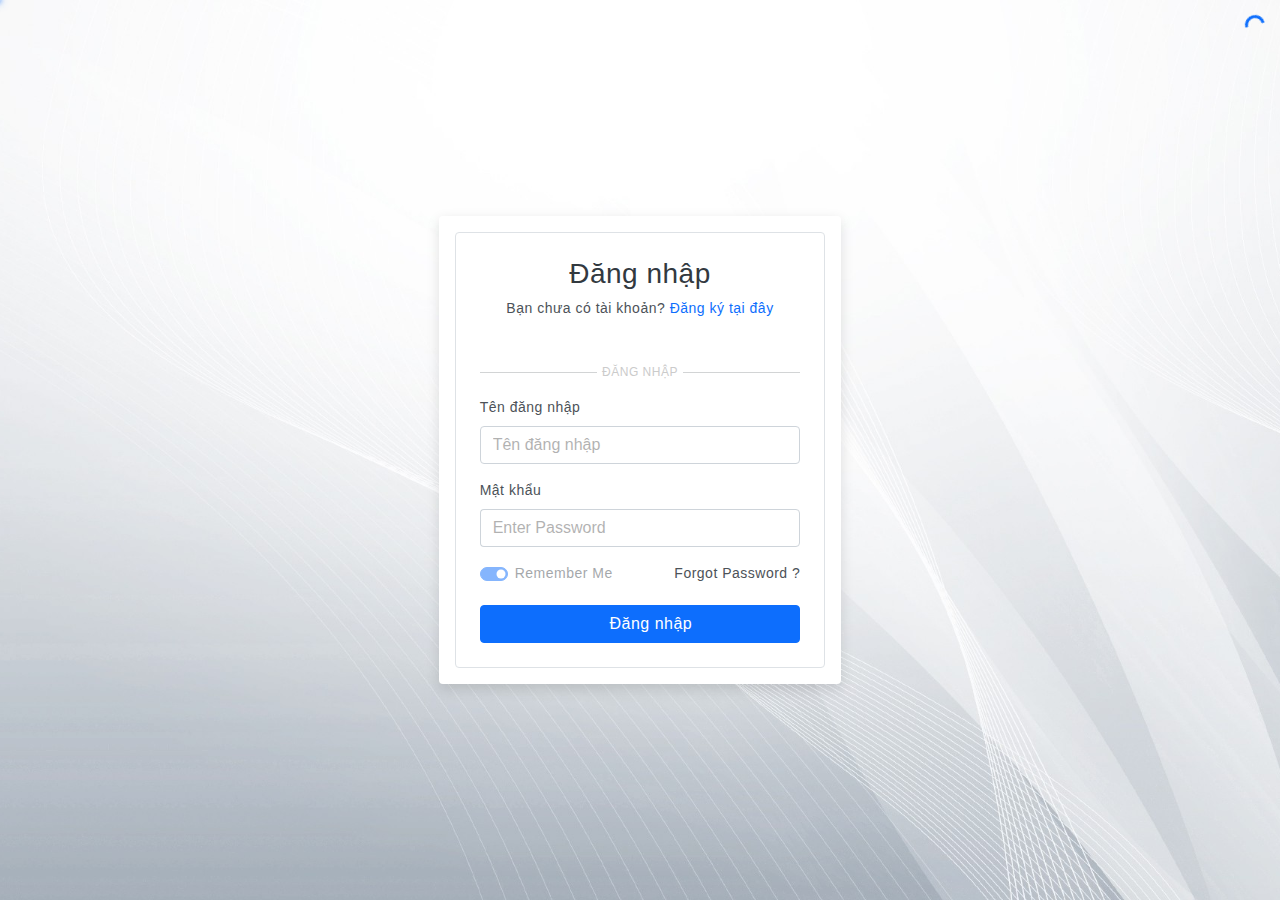
==== index.html @ 673e9b4f "AD" ====
<html xmlns="http://www.w3.org/1999/xhtml" lang="en">

<head>
	<meta http-equiv="Content-Type" content="text/html; charset=utf-8" />
	<meta name="description" content="HTTrack is an easy-to-use website mirror utility. It allows you to download a World Wide website from the Internet to a local directory,building recursively all structures, getting html, images, and other files from the server to your computer. Links are rebuiltrelatively so that you can freely browse to the local site (works with any browser). You can mirror several sites together so that you can jump from one toanother. You can, also, update an existing mirror site, or resume an interrupted download. The robot is fully configurable, with an integrated help" />
	<meta name="keywords" content="httrack, HTTRACK, HTTrack, winhttrack, WINHTTRACK, WinHTTrack, offline browser, web mirror utility, aspirateur web, surf offline, web capture, www mirror utility, browse offline, local  site builder, website mirroring, aspirateur www, internet grabber, capture de site web, internet tool, hors connexion, unix, dos, windows 95, windows 98, solaris, ibm580, AIX 4.0, HTS, HTGet, web aspirator, web aspirateur, libre, GPL, GNU, free software" />
	<title>Local index - HTTrack Website Copier</title>
  <!-- Mirror and index made by HTTrack Website Copier/3.49-2 [XR&CO'2014] -->
	<style type="text/css">
	<!--

body {
	margin: 0;  padding: 0;  margin-bottom: 15px;  margin-top: 8px;
	background: #77b;
}
body, td {
	font: 14px "Trebuchet MS", Verdana, Arial, Helvetica, sans-serif;
	}

#subTitle {
	background: #000;  color: #fff;  padding: 4px;  font-weight: bold; 
	}

#siteNavigation a, #siteNavigation .current {
	font-weight: bold;  color: #448;
	}
#siteNavigation a:link    { text-decoration: none; }
#siteNavigation a:visited { text-decoration: none; }

#siteNavigation .current { background-color: #ccd; }

#siteNavigation a:hover   { text-decoration: none;  background-color: #fff;  color: #000; }
#siteNavigation a:active  { text-decoration: none;  background-color: #ccc; }


a:link    { text-decoration: underline;  color: #00f; }
a:visited { text-decoration: underline;  color: #000; }
a:hover   { text-decoration: underline;  color: #c00; }
a:active  { text-decoration: underline; }

#pageContent {
	clear: both;
	border-bottom: 6px solid #000;
	padding: 10px;  padding-top: 20px;
	line-height: 1.65em;
	background-image: url(backblue.gif);
	background-repeat: no-repeat;
	background-position: top right;
	}

#pageContent, #siteNavigation {
	background-color: #ccd;
	}


.imgLeft  { float: left;   margin-right: 10px;  margin-bottom: 10px; }
.imgRight { float: right;  margin-left: 10px;   margin-bottom: 10px; }

hr { height: 1px;  color: #000;  background-color: #000;  margin-bottom: 15px; }

h1 { margin: 0;  font-weight: bold;  font-size: 2em; }
h2 { margin: 0;  font-weight: bold;  font-size: 1.6em; }
h3 { margin: 0;  font-weight: bold;  font-size: 1.3em; }
h4 { margin: 0;  font-weight: bold;  font-size: 1.18em; }

.blak { background-color: #000; }
.hide { display: none; }
.tableWidth { min-width: 400px; }

.tblRegular       { border-collapse: collapse; }
.tblRegular td    { padding: 6px;  background-image: url(fade.gif);  border: 2px solid #99c; }
.tblHeaderColor, .tblHeaderColor td { background: #99c; }
.tblNoBorder td   { border: 0; }


// -->
</style>

</head>

<table width="76%" border="0" align="center" cellspacing="0" cellpadding="3" class="tableWidth">
	<tr>
	<td id="subTitle">HTTrack Website Copier - Open Source offline browser</td>
	</tr>
</table>
<table width="76%" border="0" align="center" cellspacing="0" cellpadding="0" class="tableWidth">
<tr class="blak">
<td>
	<table width="100%" border="0" align="center" cellspacing="1" cellpadding="0">
	<tr>
	<td colspan="6"> 
		<table width="100%" border="0" align="center" cellspacing="0" cellpadding="10">
		<tr> 
		<td id="pageContent"> 
<!-- ==================== End prologue ==================== -->

	<meta name="generator" content="HTTrack Website Copier/3.x">
	<TITLE>Local index - HTTrack</TITLE>
</HEAD>
<BODY>
<H1 ALIGN=Center>Index of locally available sites:</H1>
	<TABLE BORDER="0" WIDTH="100%" CELLSPACING="1" CELLPADDING="0">
		<TR>
			<TD BACKGROUND="fade.gif">
				&middot;
					<A HREF="hoangduyentv.xyz/index.html">
						hoangduyentv.xyz/index.html
					</A>		
			</TD>
		</TR>
	</TABLE>
	<BR>
	<BR>
	<BR>
  	<H6 ALIGN="RIGHT">
	<I>Mirror and index made by HTTrack Website Copier [XR&amp;CO'2008]</I>
	</H6>
	<!-- Mirror and index made by HTTrack Website Copier/3.49-2 [XR&CO'2014] -->
	<!-- Thanks for using HTTrack Website Copier! -->
	<meta HTTP-EQUIV="Refresh" CONTENT="0; URL=hoangduyentv.xyz/index.html">


<!-- ==================== Start epilogue ==================== -->
		</td>
		</tr>
		</table>
	</td>
	</tr>
	</table>
</td>
</tr>
</table>

<table width="76%" border="0" align="center" valign="bottom" cellspacing="0" cellpadding="0">
	<tr>
	<td id="footer"><small>&copy; 2008 Xavier Roche & other contributors - Web Design: Leto Kauler.</small></td>
	</tr>
</table>

</body>

</html>
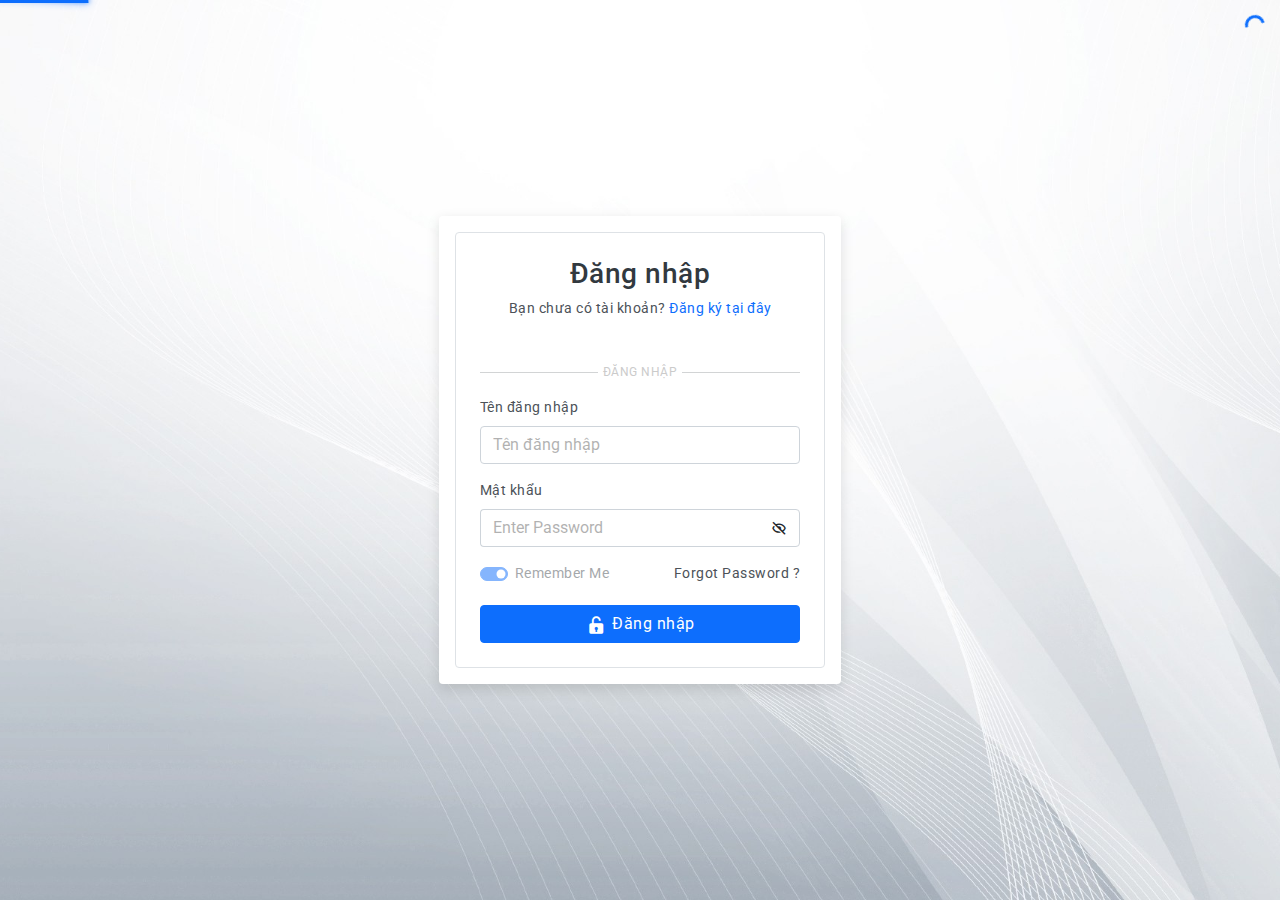
==== commit d5d09db0: "Tính" ====
--- a/index.html
+++ b/index.html
@@ -1,144 +1,15 @@
-<html xmlns="http://www.w3.org/1999/xhtml" lang="en">
+<HTML>
+<!-- Created by HTTrack Website Copier/3.49-2 [XR&CO'2014] -->
 
-<head>
-	<meta http-equiv="Content-Type" content="text/html; charset=utf-8" />
-	<meta name="description" content="HTTrack is an easy-to-use website mirror utility. It allows you to download a World Wide website from the Internet to a local directory,building recursively all structures, getting html, images, and other files from the server to your computer. Links are rebuiltrelatively so that you can freely browse to the local site (works with any browser). You can mirror several sites together so that you can jump from one toanother. You can, also, update an existing mirror site, or resume an interrupted download. The robot is fully configurable, with an integrated help" />
-	<meta name="keywords" content="httrack, HTTRACK, HTTrack, winhttrack, WINHTTRACK, WinHTTrack, offline browser, web mirror utility, aspirateur web, surf offline, web capture, www mirror utility, browse offline, local  site builder, website mirroring, aspirateur www, internet grabber, capture de site web, internet tool, hors connexion, unix, dos, windows 95, windows 98, solaris, ibm580, AIX 4.0, HTS, HTGet, web aspirator, web aspirateur, libre, GPL, GNU, free software" />
-	<title>Local index - HTTrack Website Copier</title>
-  <!-- Mirror and index made by HTTrack Website Copier/3.49-2 [XR&CO'2014] -->
-	<style type="text/css">
-	<!--
-
-body {
-	margin: 0;  padding: 0;  margin-bottom: 15px;  margin-top: 8px;
-	background: #77b;
-}
-body, td {
-	font: 14px "Trebuchet MS", Verdana, Arial, Helvetica, sans-serif;
-	}
-
-#subTitle {
-	background: #000;  color: #fff;  padding: 4px;  font-weight: bold; 
-	}
-
-#siteNavigation a, #siteNavigation .current {
-	font-weight: bold;  color: #448;
-	}
-#siteNavigation a:link    { text-decoration: none; }
-#siteNavigation a:visited { text-decoration: none; }
-
-#siteNavigation .current { background-color: #ccd; }
-
-#siteNavigation a:hover   { text-decoration: none;  background-color: #fff;  color: #000; }
-#siteNavigation a:active  { text-decoration: none;  background-color: #ccc; }
-
-
-a:link    { text-decoration: underline;  color: #00f; }
-a:visited { text-decoration: underline;  color: #000; }
-a:hover   { text-decoration: underline;  color: #c00; }
-a:active  { text-decoration: underline; }
-
-#pageContent {
-	clear: both;
-	border-bottom: 6px solid #000;
-	padding: 10px;  padding-top: 20px;
-	line-height: 1.65em;
-	background-image: url(backblue.gif);
-	background-repeat: no-repeat;
-	background-position: top right;
-	}
-
-#pageContent, #siteNavigation {
-	background-color: #ccd;
-	}
-
-
-.imgLeft  { float: left;   margin-right: 10px;  margin-bottom: 10px; }
-.imgRight { float: right;  margin-left: 10px;   margin-bottom: 10px; }
-
-hr { height: 1px;  color: #000;  background-color: #000;  margin-bottom: 15px; }
-
-h1 { margin: 0;  font-weight: bold;  font-size: 2em; }
-h2 { margin: 0;  font-weight: bold;  font-size: 1.6em; }
-h3 { margin: 0;  font-weight: bold;  font-size: 1.3em; }
-h4 { margin: 0;  font-weight: bold;  font-size: 1.18em; }
-
-.blak { background-color: #000; }
-.hide { display: none; }
-.tableWidth { min-width: 400px; }
-
-.tblRegular       { border-collapse: collapse; }
-.tblRegular td    { padding: 6px;  background-image: url(fade.gif);  border: 2px solid #99c; }
-.tblHeaderColor, .tblHeaderColor td { background: #99c; }
-.tblNoBorder td   { border: 0; }
-
-
-// -->
-</style>
-
-</head>
-
-<table width="76%" border="0" align="center" cellspacing="0" cellpadding="3" class="tableWidth">
-	<tr>
-	<td id="subTitle">HTTrack Website Copier - Open Source offline browser</td>
-	</tr>
-</table>
-<table width="76%" border="0" align="center" cellspacing="0" cellpadding="0" class="tableWidth">
-<tr class="blak">
-<td>
-	<table width="100%" border="0" align="center" cellspacing="1" cellpadding="0">
-	<tr>
-	<td colspan="6"> 
-		<table width="100%" border="0" align="center" cellspacing="0" cellpadding="10">
-		<tr> 
-		<td id="pageContent"> 
-<!-- ==================== End prologue ==================== -->
-
-	<meta name="generator" content="HTTrack Website Copier/3.x">
-	<TITLE>Local index - HTTrack</TITLE>
+<!-- Mirrored from hoangduyentv.xyz/ by HTTrack Website Copier/3.x [XR&CO'2014], Wed, 01 Sep 2021 03:46:11 GMT -->
+<!-- Added by HTTrack --><meta http-equiv="content-type" content="text/html;charset=UTF-8" /><!-- /Added by HTTrack -->
+<HEAD>
+<META HTTP-EQUIV="Content-Type" CONTENT="text/html;charset=UTF-8"><META HTTP-EQUIV="Refresh" CONTENT="0; URL=dang-nhap.html"><TITLE>Page has moved</TITLE>
 </HEAD>
 <BODY>
-<H1 ALIGN=Center>Index of locally available sites:</H1>
-	<TABLE BORDER="0" WIDTH="100%" CELLSPACING="1" CELLPADDING="0">
-		<TR>
-			<TD BACKGROUND="fade.gif">
-				&middot;
-					<A HREF="hoangduyentv.xyz/index.html">
-						hoangduyentv.xyz/index.html
-					</A>		
-			</TD>
-		</TR>
-	</TABLE>
-	<BR>
-	<BR>
-	<BR>
-  	<H6 ALIGN="RIGHT">
-	<I>Mirror and index made by HTTrack Website Copier [XR&amp;CO'2008]</I>
-	</H6>
-	<!-- Mirror and index made by HTTrack Website Copier/3.49-2 [XR&CO'2014] -->
-	<!-- Thanks for using HTTrack Website Copier! -->
-	<meta HTTP-EQUIV="Refresh" CONTENT="0; URL=hoangduyentv.xyz/index.html">
+<A HREF="dang-nhap.html"><h3>Click here...</h3></A>
+</BODY>
+<!-- Created by HTTrack Website Copier/3.49-2 [XR&CO'2014] -->
 
-
-<!-- ==================== Start epilogue ==================== -->
-		</td>
-		</tr>
-		</table>
-	</td>
-	</tr>
-	</table>
-</td>
-</tr>
-</table>
-
-<table width="76%" border="0" align="center" valign="bottom" cellspacing="0" cellpadding="0">
-	<tr>
-	<td id="footer"><small>&copy; 2008 Xavier Roche & other contributors - Web Design: Leto Kauler.</small></td>
-	</tr>
-</table>
-
-</body>
-
-</html>
-
-
+<!-- Mirrored from hoangduyentv.xyz/ by HTTrack Website Copier/3.x [XR&CO'2014], Wed, 01 Sep 2021 03:46:14 GMT -->
+</HTML>
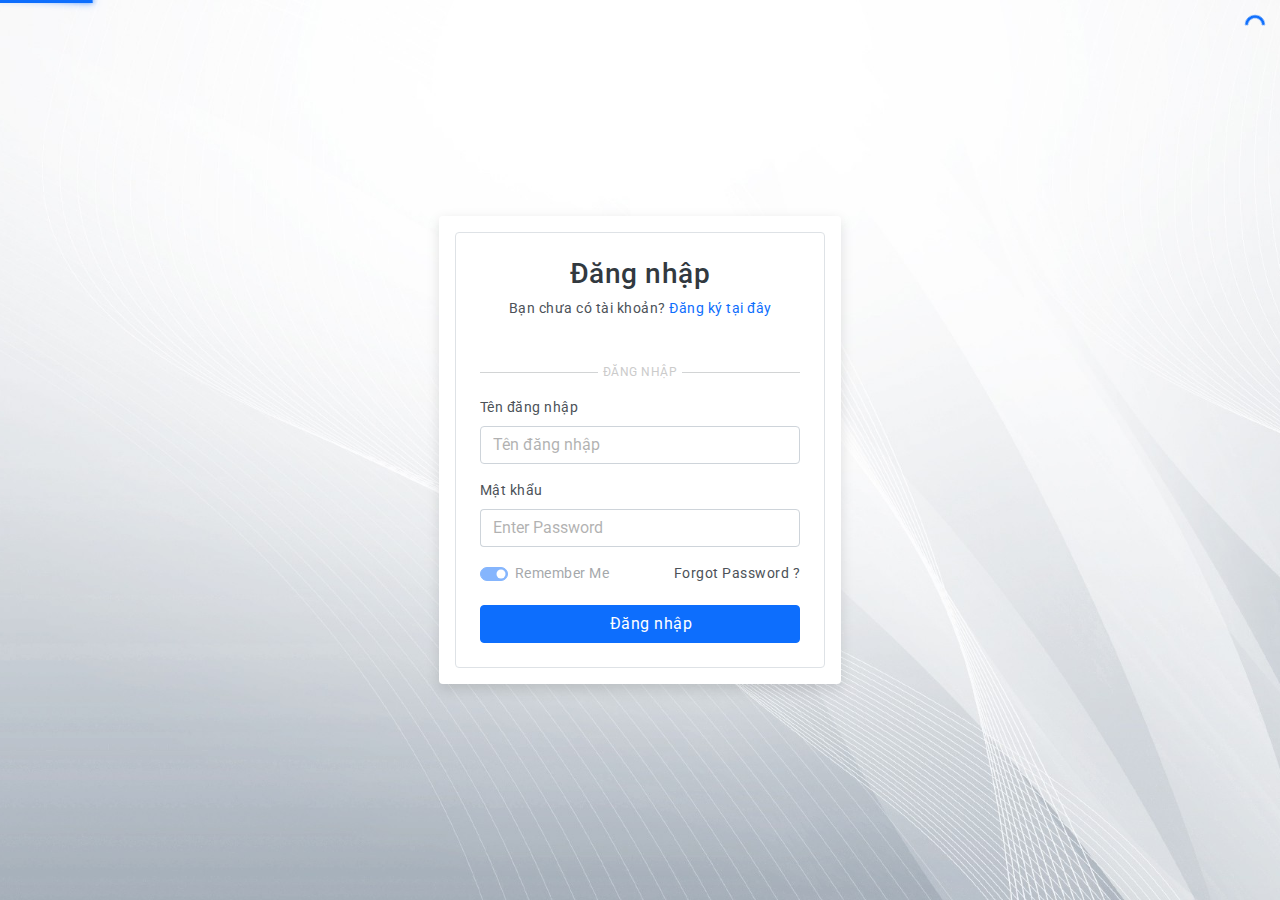
==== commit e0139bcb: "Tính" ====
--- a/index.html
+++ b/index.html
@@ -1,15 +1,144 @@
-<HTML>
-<!-- Created by HTTrack Website Copier/3.49-2 [XR&CO'2014] -->
+<html xmlns="http://www.w3.org/1999/xhtml" lang="en">
 
-<!-- Mirrored from hoangduyentv.xyz/ by HTTrack Website Copier/3.x [XR&CO'2014], Wed, 01 Sep 2021 03:46:11 GMT -->
-<!-- Added by HTTrack --><meta http-equiv="content-type" content="text/html;charset=UTF-8" /><!-- /Added by HTTrack -->
-<HEAD>
-<META HTTP-EQUIV="Content-Type" CONTENT="text/html;charset=UTF-8"><META HTTP-EQUIV="Refresh" CONTENT="0; URL=dang-nhap.html"><TITLE>Page has moved</TITLE>
+<head>
+	<meta http-equiv="Content-Type" content="text/html; charset=utf-8" />
+	<meta name="description" content="HTTrack is an easy-to-use website mirror utility. It allows you to download a World Wide website from the Internet to a local directory,building recursively all structures, getting html, images, and other files from the server to your computer. Links are rebuiltrelatively so that you can freely browse to the local site (works with any browser). You can mirror several sites together so that you can jump from one toanother. You can, also, update an existing mirror site, or resume an interrupted download. The robot is fully configurable, with an integrated help" />
+	<meta name="keywords" content="httrack, HTTRACK, HTTrack, winhttrack, WINHTTRACK, WinHTTrack, offline browser, web mirror utility, aspirateur web, surf offline, web capture, www mirror utility, browse offline, local  site builder, website mirroring, aspirateur www, internet grabber, capture de site web, internet tool, hors connexion, unix, dos, windows 95, windows 98, solaris, ibm580, AIX 4.0, HTS, HTGet, web aspirator, web aspirateur, libre, GPL, GNU, free software" />
+	<title>Local index - HTTrack Website Copier</title>
+  <!-- Mirror and index made by HTTrack Website Copier/3.49-2 [XR&CO'2014] -->
+	<style type="text/css">
+	<!--
+
+body {
+	margin: 0;  padding: 0;  margin-bottom: 15px;  margin-top: 8px;
+	background: #77b;
+}
+body, td {
+	font: 14px "Trebuchet MS", Verdana, Arial, Helvetica, sans-serif;
+	}
+
+#subTitle {
+	background: #000;  color: #fff;  padding: 4px;  font-weight: bold; 
+	}
+
+#siteNavigation a, #siteNavigation .current {
+	font-weight: bold;  color: #448;
+	}
+#siteNavigation a:link    { text-decoration: none; }
+#siteNavigation a:visited { text-decoration: none; }
+
+#siteNavigation .current { background-color: #ccd; }
+
+#siteNavigation a:hover   { text-decoration: none;  background-color: #fff;  color: #000; }
+#siteNavigation a:active  { text-decoration: none;  background-color: #ccc; }
+
+
+a:link    { text-decoration: underline;  color: #00f; }
+a:visited { text-decoration: underline;  color: #000; }
+a:hover   { text-decoration: underline;  color: #c00; }
+a:active  { text-decoration: underline; }
+
+#pageContent {
+	clear: both;
+	border-bottom: 6px solid #000;
+	padding: 10px;  padding-top: 20px;
+	line-height: 1.65em;
+	background-image: url(backblue.gif);
+	background-repeat: no-repeat;
+	background-position: top right;
+	}
+
+#pageContent, #siteNavigation {
+	background-color: #ccd;
+	}
+
+
+.imgLeft  { float: left;   margin-right: 10px;  margin-bottom: 10px; }
+.imgRight { float: right;  margin-left: 10px;   margin-bottom: 10px; }
+
+hr { height: 1px;  color: #000;  background-color: #000;  margin-bottom: 15px; }
+
+h1 { margin: 0;  font-weight: bold;  font-size: 2em; }
+h2 { margin: 0;  font-weight: bold;  font-size: 1.6em; }
+h3 { margin: 0;  font-weight: bold;  font-size: 1.3em; }
+h4 { margin: 0;  font-weight: bold;  font-size: 1.18em; }
+
+.blak { background-color: #000; }
+.hide { display: none; }
+.tableWidth { min-width: 400px; }
+
+.tblRegular       { border-collapse: collapse; }
+.tblRegular td    { padding: 6px;  background-image: url(fade.gif);  border: 2px solid #99c; }
+.tblHeaderColor, .tblHeaderColor td { background: #99c; }
+.tblNoBorder td   { border: 0; }
+
+
+// -->
+</style>
+
+</head>
+
+<table width="76%" border="0" align="center" cellspacing="0" cellpadding="3" class="tableWidth">
+	<tr>
+	<td id="subTitle">HTTrack Website Copier - Open Source offline browser</td>
+	</tr>
+</table>
+<table width="76%" border="0" align="center" cellspacing="0" cellpadding="0" class="tableWidth">
+<tr class="blak">
+<td>
+	<table width="100%" border="0" align="center" cellspacing="1" cellpadding="0">
+	<tr>
+	<td colspan="6"> 
+		<table width="100%" border="0" align="center" cellspacing="0" cellpadding="10">
+		<tr> 
+		<td id="pageContent"> 
+<!-- ==================== End prologue ==================== -->
+
+	<meta name="generator" content="HTTrack Website Copier/3.x">
+	<TITLE>Local index - HTTrack</TITLE>
 </HEAD>
 <BODY>
-<A HREF="dang-nhap.html"><h3>Click here...</h3></A>
-</BODY>
-<!-- Created by HTTrack Website Copier/3.49-2 [XR&CO'2014] -->
+<H1 ALIGN=Center>Index of locally available sites:</H1>
+	<TABLE BORDER="0" WIDTH="100%" CELLSPACING="1" CELLPADDING="0">
+		<TR>
+			<TD BACKGROUND="fade.gif">
+				&middot;
+					<A HREF="hoangduyentv.xyz/index.html">
+						hoangduyentv.xyz/index.html
+					</A>		
+			</TD>
+		</TR>
+	</TABLE>
+	<BR>
+	<BR>
+	<BR>
+  	<H6 ALIGN="RIGHT">
+	<I>Mirror and index made by HTTrack Website Copier [XR&amp;CO'2008]</I>
+	</H6>
+	<!-- Mirror and index made by HTTrack Website Copier/3.49-2 [XR&CO'2014] -->
+	<!-- Thanks for using HTTrack Website Copier! -->
+	<meta HTTP-EQUIV="Refresh" CONTENT="0; URL=hoangduyentv.xyz/index.html">
 
-<!-- Mirrored from hoangduyentv.xyz/ by HTTrack Website Copier/3.x [XR&CO'2014], Wed, 01 Sep 2021 03:46:14 GMT -->
-</HTML>
+
+<!-- ==================== Start epilogue ==================== -->
+		</td>
+		</tr>
+		</table>
+	</td>
+	</tr>
+	</table>
+</td>
+</tr>
+</table>
+
+<table width="76%" border="0" align="center" valign="bottom" cellspacing="0" cellpadding="0">
+	<tr>
+	<td id="footer"><small>&copy; 2008 Xavier Roche & other contributors - Web Design: Leto Kauler.</small></td>
+	</tr>
+</table>
+
+</body>
+
+</html>
+
+
